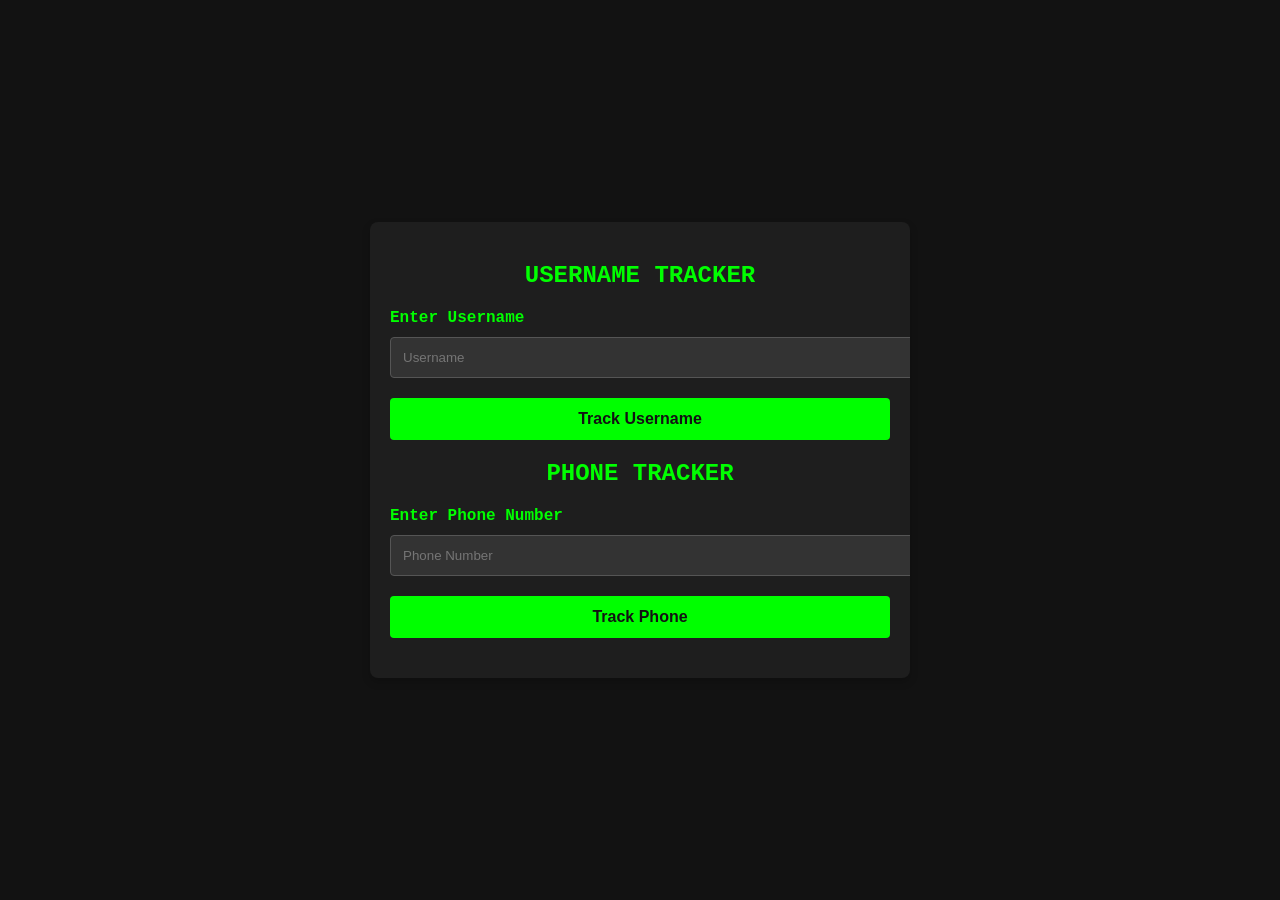
==== templates/index.html @ 3ccbbf40 "commm" ====
<!DOCTYPE html>
<html lang="en">
<head>
    <meta charset="UTF-8">
    <meta name="viewport" content="width=device-width, initial-scale=1.0">
    <title>Tracker Form</title>
    <style>
        /* General Styles */
        body {
            font-family: 'Courier New', Courier, monospace;
            margin: 0;
            padding: 0;
            display: flex;
            justify-content: center;
            align-items: center;
            height: 100vh;
            background-color: #121212;
            color: #00ff00;
        }
        
        /* Forms Container */
        .container {
            width: 100%;
            max-width: 500px;
            background-color: #1e1e1e;
            padding: 20px;
            border-radius: 8px;
            box-shadow: 0 4px 8px rgba(0, 0, 0, 0.2);
            overflow: hidden;
        }

        h2 {
            text-align: center;
            margin-bottom: 20px;
            text-transform: uppercase;
            font-size: 1.5rem;
        }

        form {
            margin-bottom: 20px;
        }

        label {
            display: block;
            margin-bottom: 10px;
            font-weight: bold;
            color: #00ff00;
        }

        input {
            width: 100%;
            padding: 12px;
            margin-bottom: 20px;
            background-color: #333;
            color: #00ff00;
            border: 1px solid #555;
            border-radius: 4px;
        }

        button {
            width: 100%;
            padding: 12px;
            background-color: #00ff00;
            color: #121212;
            border: none;
            border-radius: 4px;
            font-size: 1rem;
            font-weight: bold;
            cursor: pointer;
            transition: all 0.3s ease;
        }

        button:hover {
            background-color: #00cc00;
        }

        /* Responsive Styles */
        @media (max-width: 768px) {
            .container {
                padding: 15px;
            }

            h2 {
                font-size: 1.3rem;
            }

            input, button {
                padding: 10px;
            }
        }
    </style>
</head>
<body>
    <div class="container">
        <form action="/username_tracker" method="POST">
            <h2>Username Tracker</h2>
            <label for="username">Enter Username</label>
            <input type="text" id="username" name="username" placeholder="Username" required>
            <button type="submit">Track Username</button>
        </form>

        <form action="/phone_tracker" method="POST">
            <h2>Phone Tracker</h2>
            <label for="phone">Enter Phone Number</label>
            <input type="text" id="phone" name="phone" placeholder="Phone Number" required>
            <button type="submit">Track Phone</button>
        </form>
    </div>
</body>
</html>
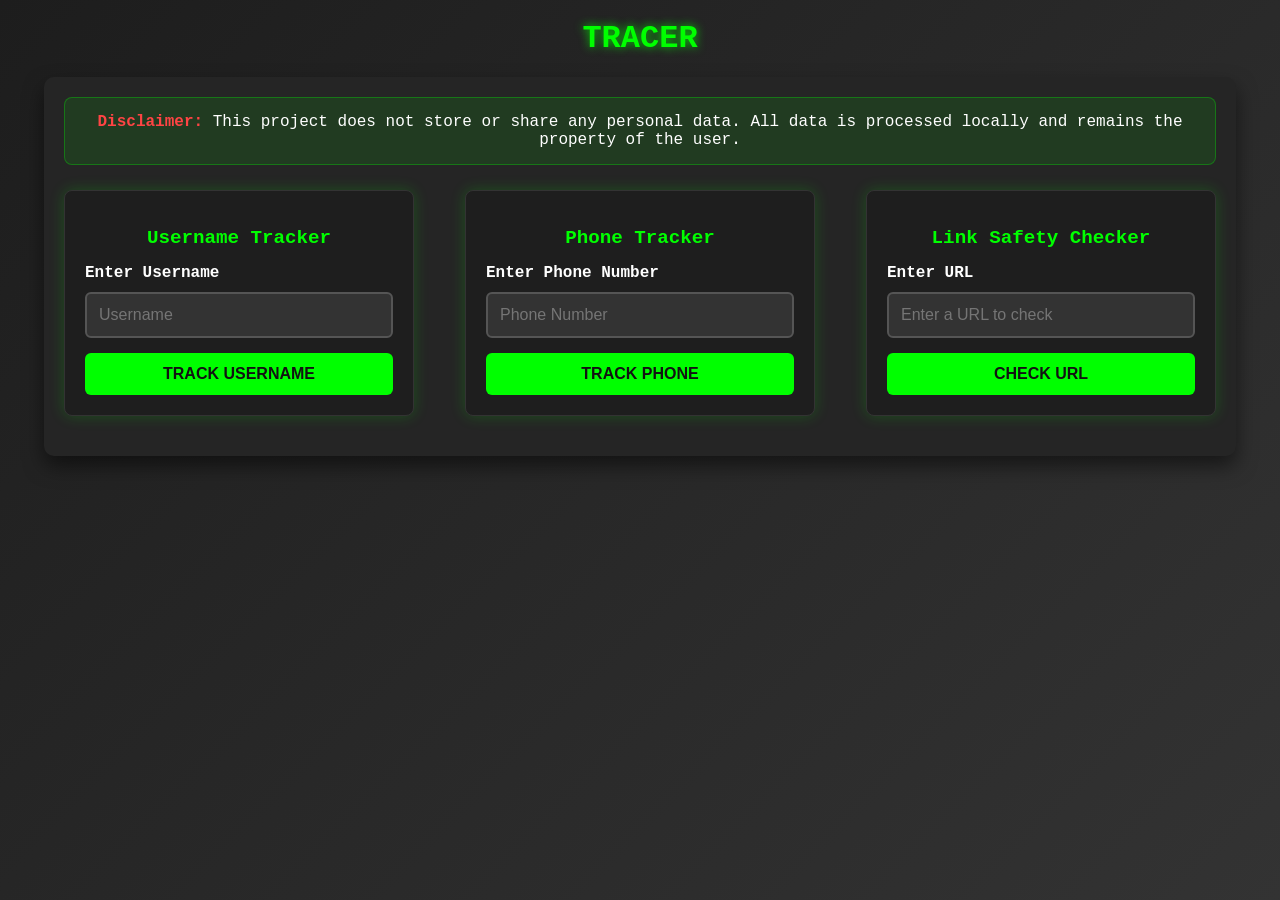
==== commit 90e76e07: "com" ====
--- a/templates/index.html
+++ b/templates/index.html
@@ -3,7 +3,11 @@
 <head>
     <meta charset="UTF-8">
     <meta name="viewport" content="width=device-width, initial-scale=1.0">
-    <title>Tracker Form</title>
+    <title>Tracer</title>
+    <link rel="apple-touch-icon" sizes="180x180" href="/static/apple-touch-icon.png">
+    <link rel="icon" type="image/png" sizes="32x32" href="/static/favicon-32x32.png">
+    <link rel="icon" type="image/png" sizes="16x16" href="/static/favicon-16x16.png">
+    <link rel="manifest" href="/static/site.webmanifest">
     <style>
         /* General Styles */
         body {
@@ -11,50 +15,106 @@
             margin: 0;
             padding: 0;
             display: flex;
-            justify-content: center;
+            flex-direction: column;
+            justify-content: flex-start;
             align-items: center;
-            height: 100vh;
-            background-color: #121212;
+            min-height: 100vh;
+            background: linear-gradient(135deg, #1d1d1d, #333333);
             color: #00ff00;
         }
-        
+
+        h1 {
+            margin-top: 20px;
+            margin-bottom: 20px;
+            text-transform: uppercase;
+            font-size: 2rem;
+            color: #00ff00;
+            text-shadow: 0 0 10px rgba(0, 255, 0, 0.8);
+            text-align: center;
+        }
+
+        .container {
+            width: 90%;
+            max-width: 1200px;
+            background-color: #252525;
+            padding: 20px;
+            border-radius: 10px;
+            box-shadow: 0 10px 20px rgba(0, 0, 0, 0.5);
+        }
+
+        .disclaimer {
+            text-align: center;
+            background: rgba(0, 255, 0, 0.1);
+            padding: 15px;
+            border-radius: 8px;
+            border: 1px solid rgba(0, 255, 0, 0.3);
+            margin-bottom: 25px;
+            font-size: 1rem;
+            color: #ffffff;
+        }
+
+        .disclaimer strong {
+            color: #ff4444;
+        }
+
         /* Forms Container */
-        .container {
-            width: 100%;
-            max-width: 500px;
-            background-color: #1e1e1e;
+        .forms {
+            display: flex;
+            flex-wrap: wrap; /* Allow forms to wrap in smaller containers */
+            justify-content: space-between;
+            gap: 20px;
+            margin-top: 15px;
+            margin-bottom: 20px;
+        }
+
+        form {
+            flex: 1 1 30%; /* Allow forms to fill space but not exceed 30% of container width */
+            min-width: 280px;
+            max-width: 350px;
+            border: 1px solid #333333;
+            border-radius: 8px;
             padding: 20px;
-            border-radius: 8px;
-            box-shadow: 0 4px 8px rgba(0, 0, 0, 0.2);
-            overflow: hidden;
+            background: #1e1e1e;
+            box-shadow: 0 0 15px rgba(0, 255, 0, 0.2);
+            transition: box-shadow 0.3s ease;
+            box-sizing: border-box; /* Include padding and borders in element's total width */
+        }
+
+        form:hover {
+            box-shadow: 0 0 20px rgba(0, 255, 0, 0.4);
         }
 
         h2 {
+            margin-bottom: 15px;
+            font-size: 1.2rem;
+            color: #00ff00;
             text-align: center;
-            margin-bottom: 20px;
-            text-transform: uppercase;
-            font-size: 1.5rem;
-        }
-
-        form {
-            margin-bottom: 20px;
         }
 
         label {
             display: block;
             margin-bottom: 10px;
             font-weight: bold;
-            color: #00ff00;
+            color: #ffffff;
+            font-size: 1rem;
         }
 
         input {
             width: 100%;
             padding: 12px;
-            margin-bottom: 20px;
+            margin-bottom: 15px;
             background-color: #333;
             color: #00ff00;
-            border: 1px solid #555;
-            border-radius: 4px;
+            border: 2px solid #555;
+            border-radius: 6px;
+            font-size: 1rem;
+            transition: border-color 0.3s ease;
+            box-sizing: border-box; /* Ensures padding and borders do not cause overflow */
+        }
+
+        input:focus {
+            border-color: #00ff00;
+            outline: none;
         }
 
         button {
@@ -63,48 +123,77 @@
             background-color: #00ff00;
             color: #121212;
             border: none;
-            border-radius: 4px;
+            border-radius: 6px;
             font-size: 1rem;
             font-weight: bold;
             cursor: pointer;
             transition: all 0.3s ease;
+            text-transform: uppercase;
         }
 
         button:hover {
             background-color: #00cc00;
+            transform: translateY(-2px);
+            box-shadow: 0 6px 10px rgba(0, 255, 0, 0.3);
+        }
+
+        button:active {
+            transform: translateY(0);
+            box-shadow: none;
         }
 
         /* Responsive Styles */
         @media (max-width: 768px) {
-            .container {
-                padding: 15px;
+            .forms {
+                justify-content: center;
+                gap: 15px;
             }
 
-            h2 {
-                font-size: 1.3rem;
+            form {
+                flex: 1 1 100%; /* Forms will now stack on small devices */
+                max-width: none;
             }
 
-            input, button {
-                padding: 10px;
+            h1 {
+                font-size: 1.5rem; /* Adjust header size for small devices */
+            }
+
+            input {
+                padding: 10px; /* Smaller input padding for small devices */
             }
         }
     </style>
 </head>
 <body>
+    <h1>Tracer</h1>
     <div class="container">
-        <form action="/username_tracker" method="POST">
-            <h2>Username Tracker</h2>
-            <label for="username">Enter Username</label>
-            <input type="text" id="username" name="username" placeholder="Username" required>
-            <button type="submit">Track Username</button>
-        </form>
+        <div class="disclaimer">
+            <strong>Disclaimer:</strong> This project does not store or share any personal data. 
+            All data is processed locally and remains the property of the user.
+        </div>
+        
+        <div class="forms">
+            <form action="/username_tracker" method="POST">
+                <h2>Username Tracker</h2>
+                <label for="username">Enter Username</label>
+                <input type="text" id="username" name="username" placeholder="Username" required>
+                <button type="submit">Track Username</button>
+            </form>
 
-        <form action="/phone_tracker" method="POST">
-            <h2>Phone Tracker</h2>
-            <label for="phone">Enter Phone Number</label>
-            <input type="text" id="phone" name="phone" placeholder="Phone Number" required>
-            <button type="submit">Track Phone</button>
-        </form>
+            <form action="/phone_tracker" method="POST">
+                <h2>Phone Tracker</h2>
+                <label for="phone">Enter Phone Number</label>
+                <input type="text" id="phone" name="phone" placeholder="Phone Number" required>
+                <button type="submit">Track Phone</button>
+            </form>
+
+            <form action="/check_link" method="POST">
+                <h2>Link Safety Checker</h2>
+                <label for="url">Enter URL</label>
+                <input type="text" id="url" name="url" placeholder="Enter a URL to check" required>
+                <button type="submit">Check URL</button>
+            </form>
+        </div>
     </div>
 </body>
 </html>
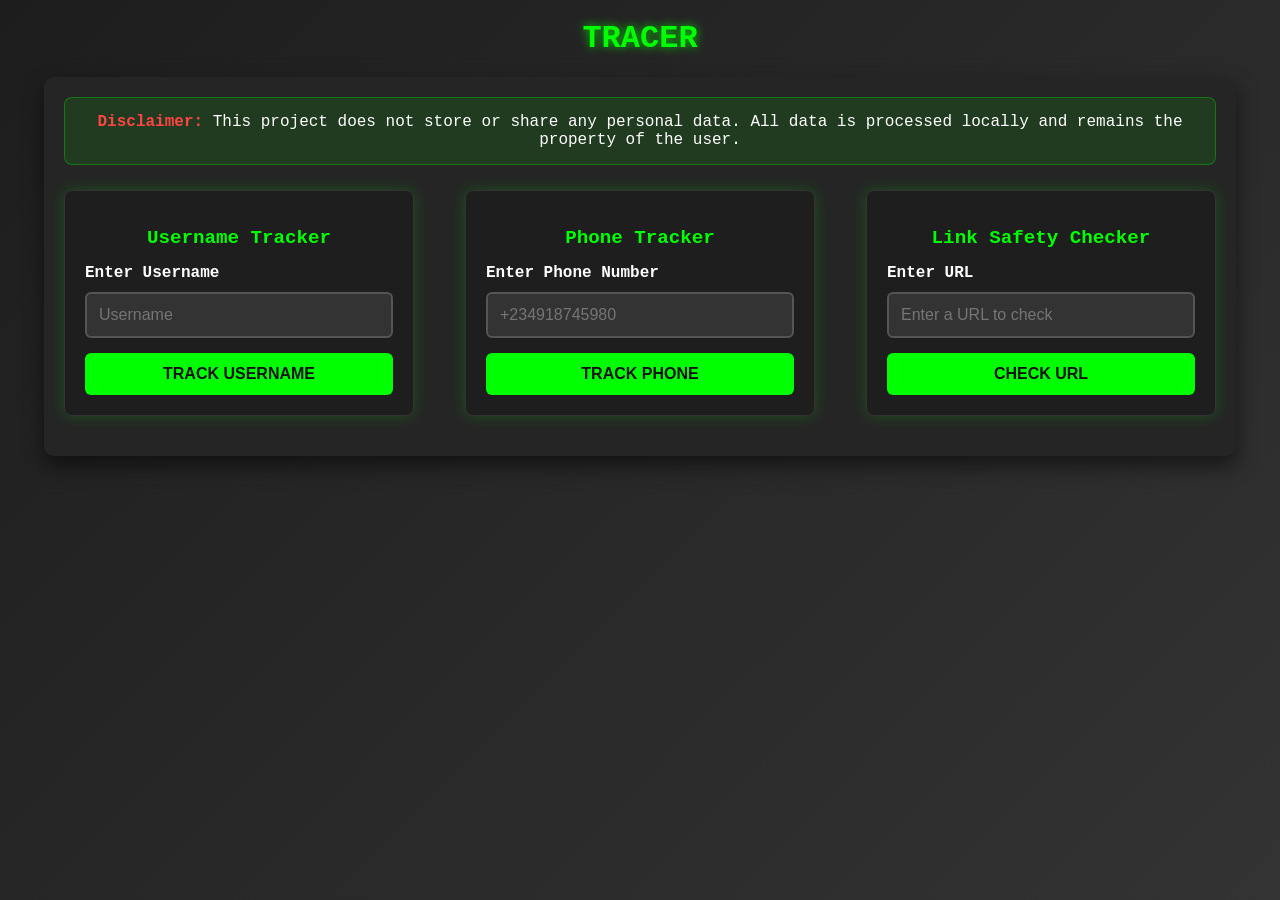
==== commit a309e66f: "ccomm" ====
--- a/templates/index.html
+++ b/templates/index.html
@@ -163,6 +163,42 @@
             }
         }
     </style>
+    <script>
+         document.addEventListener("DOMContentLoaded", () => {
+            // Username Validation
+            const usernameForm = document.querySelector('form[action="/username_tracker"]');
+                usernameForm.addEventListener("submit", (e) => {
+                    const username = document.getElementById("username").value.trim();
+                    const usernameRegex = /^[a-zA-Z0-9_@]{3,30}$/;
+                    if (!usernameRegex.test(username)) {
+                        e.preventDefault();
+                        alert("Username must be 3-30 characters long and can only contain letters, numbers, underscores, and @.");
+                    }
+                });
+    
+                // Phone Number Validation
+                const phoneForm = document.querySelector('form[action="/phone_tracker"]');
+                phoneForm.addEventListener("submit", (e) => {
+                    const phone = document.getElementById("phone").value.trim();
+                    const phoneRegex = /^\+?[1-9]\d{1,14}$/; // Basic international format
+                    if (!phoneRegex.test(phone)) {
+                        e.preventDefault();
+                        alert("Please enter a valid phone number in international format, e.g., +123456789.");
+                    }
+                });
+    
+                // URL Validation
+                const urlForm = document.querySelector('form[action="/check_link"]');
+                urlForm.addEventListener("submit", (e) => {
+                    const url = document.getElementById("url").value.trim();
+                    const urlRegex = /^(https?:\/\/)?([\w\-]+\.)+[\w\-]{2,}(\/.*)?$/i;
+                    if (!urlRegex.test(url)) {
+                        e.preventDefault();
+                        alert("Please enter a valid URL starting with http:// or https://.");
+                    }
+                });
+            });
+    </script>
 </head>
 <body>
     <h1>Tracer</h1>
@@ -183,7 +219,7 @@
             <form action="/phone_tracker" method="POST">
                 <h2>Phone Tracker</h2>
                 <label for="phone">Enter Phone Number</label>
-                <input type="text" id="phone" name="phone" placeholder="Phone Number" required>
+                <input type="text" id="phone" name="phone" placeholder="+234918745980" required>
                 <button type="submit">Track Phone</button>
             </form>
 
